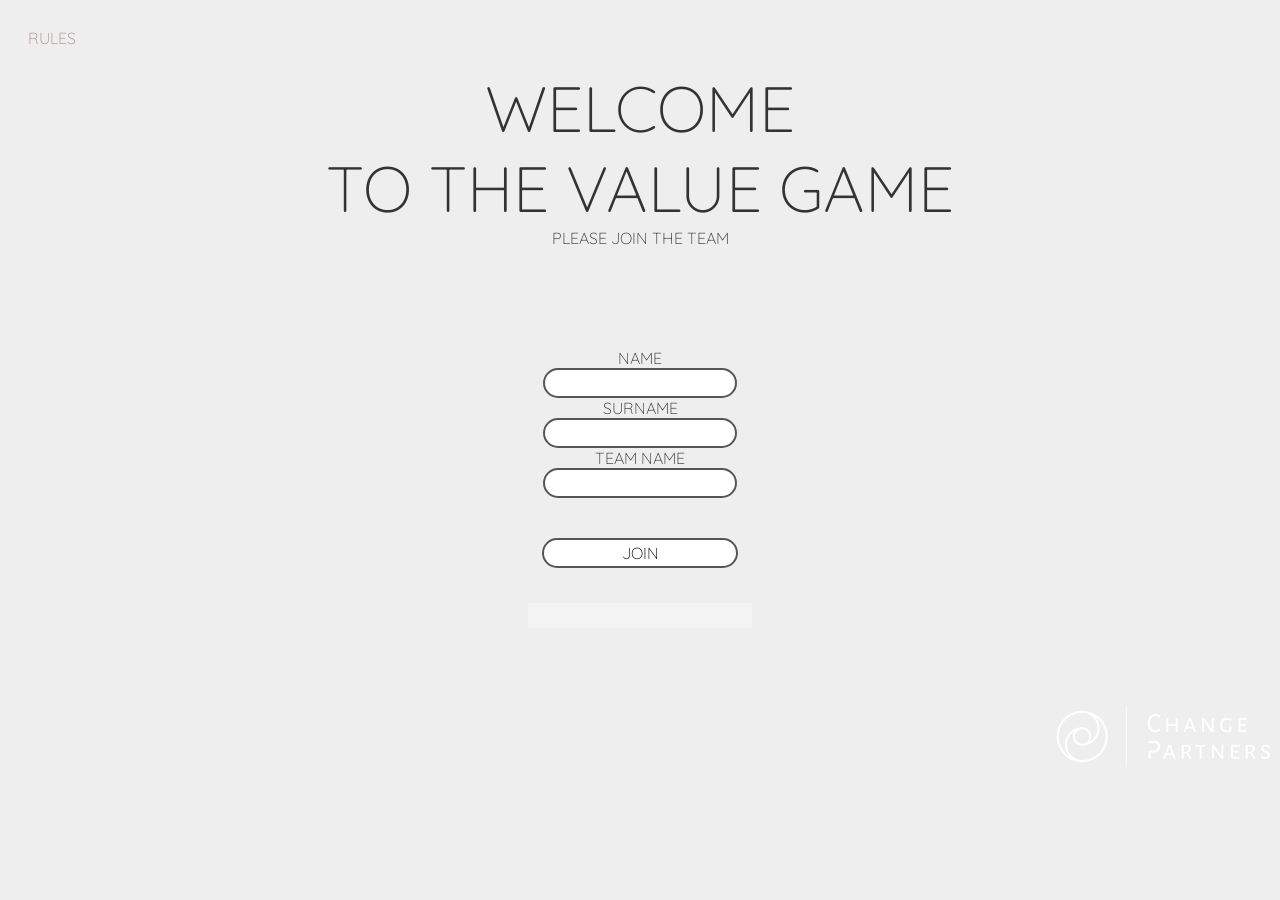
==== public/index.html @ 20939b36 "Improving the disconnection part." ====
<!DOCTYPE html>
<html lang="en">
<head>
    <meta charset="utf-8">
    <meta http-equiv="X-UA-Compatible" content="IE=edge">
    <meta name="viewport" content="width=device-width, initial-scale=1">
    <link rel="icon" type="image/png" href="img/favicon.png"/>
    <title>The Value Game</title>
    <link rel="stylesheet" type="text/css" href="./css/styles.css">
    <link rel="stylesheet" href="https://use.fontawesome.com/releases/v5.8.1/css/all.css" integrity="sha384-50oBUHEmvpQ+1lW4y57PTFmhCaXp0ML5d60M1M7uH2+nqUivzIebhndOJK28anvf" crossorigin="anonymous">
    <link rel="preconnect" href="https://fonts.gstatic.com">
    <link href="https://fonts.googleapis.com/css2?family=Quicksand:wght@700&display=swap" rel="stylesheet">
</head>
<body id="body" style="background-image: url('./img/1.png');background-size: cover;" onload="document.getElementById('rulesLink').href = location + 'rules/';document.getElementById('area3').style.height = (document.documentElement.clientHeight * 0.6) + 'px';">
    <!--<img id="spinnerArrow" src="./img/Asset 2.png" style="position: absolute; left: 10%; width: 3%;">
    document.getElementById('spinnerArrow').style.left = document.getElementById('spinner').offsetLeft;-->
    <script src="https://d3js.org/d3.v3.min.js" charset="utf-8"></script>
    <div id="gameInfo"></div>
    <br>
    <a href="" id="rulesLink" target="_blank" style="position: right; padding-left: 20px; font-family: 'Quicksand', serif; color: #a48f8c; text-decoration:none;">RULES</a>
    <div id="divLogin">
        <div id="welcomeText">
            <br>
            <label style="font-family: 'Quicksand', serif; font-size: 400%;">WELCOME<br>TO THE VALUE GAME<br></label>
            <label id="lblPlease" style="font-family: 'Quicksand', serif; font-size: 100%;">PLEASE JOIN THE TEAM<br><br><br><br><br><br></label>
        </div>
        <center id="loginFields" style="font-family: 'Quicksand', serif;">
            <label id="lblName">NAME</label><br>
            <input id="nameInput" type="text" aria-describedby="basic-addon1" maxlength="768">
            <br>
            <label id="lblSurname">SURNAME</label><br>
            <input id="surnameInput" type="text" aria-describedby="basic-addon1" maxlength="768">
            <br>
            <label id="lblSurname">TEAM NAME</label><br>
            <input type="text" id="teamName">
            <br><br><br>
            <button id="joinTeam" onclick="login();">JOIN</button>
        </center>
    </div>
    <center id="teamInfo"></center>
    <center id="teamInfo2"></center>
    <div id="teamScore"></div>
    <center><label id="lblArea" style="font-family: 'Quicksand', serif;"></label></center>
    <center><label id="lblWheelInfo" style="font-family: 'Quicksand', serif;"></label></center>
    <center><div id="spinner" style="font-family: 'Quicksand'; font-size: 110%; display: none;"></div></center>
    <center id="area1">
        <div id="area1Info"></div>
        <label id="lblLightBoxArea1Header"></label><hr>
        <div id="area1LabelsTable">
            <div id="area1LblQuestion">QUESTION</div>
            <div id="area1LblAnswers">ANSWERS</div>
        </div>
        <div id="area1Table">
            <div id="area1QuestionColumn"></div>
            <table id="area1AnswersColumn"></table>
        </div>
        <div id="personalEvaluation"></div>
        <div id="area1BtnsTable">
            <div id="beforeBtnDivArea1">
                <i class="fas fa-angle-left fa-2x" onclick="showBeforeStep();"></i>
            </div>
            <div id="nextBtnDivArea1">
                <i class="fas fa-angle-right fa-2x" onclick="showNextStep();"></i>
            </div>
        </div>
    </center>
    <center id="area2">
        <div id="area2Info"></div>
        <div id="area2Table" style="display: none;">
            <div id="area2QuestionColumn">
                <label id="area2LblQuestion">QUESTION</label><br>
                <div id="area2QuestionsDiv"></div>
            </div>
            <div id="area2AnswersColumn">
                <label id="area2LblAnswers">ANSWERS</label><br>
                <div id="area2AnswersDiv"></div>
            </div>
        </div>
        <div id="nextBtnDivArea2" style="padding-left: 90%; padding-bottom: 1%; display: none;"><i class="fas fa-angle-right fa-2x" onclick="showNextStep();"></i></div>
    </center>
    <center id="area3">
        <div id="area3Info"></div>
        <div class="wrapper cards">
            <div class="container">
                <div id="card">
                    <div id="front" onclick="flip('back')"></div>
                    <div id="back">
                        <div id="backContent"></div>
                        <div id="nextBtnDivArea3" style="padding-left: 90%; padding-bottom: 1%;"><i class="fas fa-angle-right fa-2x" onclick="showNextStep();"></i></div>
                    </div>
                </div>
            </div>
        </div>
        <div id="emptySpace"></div>
    </center>
    
    
    <div id="divGameFinished" style="display: none;">
        <div id="congratulationsText">
            <h1>CONGRATULATIONS! YOU</h1>
            <h1>FINISHED THE GAME!</h1>
        </div>
    </div>
    <div id="restartPopup">
        <label id="lblUserDisconnected"></label>
        You have been disconnected.<br>
        Click to reload page!<br>
        <img id="restartBtn" src="./img/refresh white.png" onclick="window.location = window.location;">
    </div>
    <div id="logo">
        <img src="img/logo-white.png" alt="Change Partners">
    </div>
    <script src="/socket.io/socket.io.js"></script>
    <script src="js/jquery-2.1.3.min.js"></script>
    <script src="js/chat.js"></script>
    <script src="js/disconnections.js"></script>
    <script src="js/script.js"></script>
    <script src="js/spinner.js"></script>
    <script src="js/card.js"></script>
    <script src="js/questions.js"></script>
    <script src="js/hoverInfo.js"></script>
</body>
</html>
---- public/css/styles.css ----
@import url(https://fonts.googleapis.com/css?family=Roboto+Slab:400,100,300,700);

body {
  font-family: "Quicksand", serif;
  font-weight: 300;
  font-size: 16px;

  color: #333;
  background: #eee;
}

input,
button {
  font-family: "Quicksand", serif;
  font-weight: 300;
  font-size: 16px;
  border: 0;
  padding: 3px 5px;
  border-radius: 3px;
  /*background: #fff;*/
}
.animation {
  -webkit-transition: all 0.3s ease;
  -moz-transition: all 0.3s ease;
  -ms-transition: all 0.3s ease;
  -o-transition: all 0.3s ease;
  transition: all 0.3s ease;
}

.wrapper {
  /*width: 80%;*/
  /*padding: 10%;*/
  /*margin: 20px auto;*/
  /*background: #fff;*/
  /*padding-bottom: 100%;*/
}

.container {
  position: relative;
  float: left;
  width: 48%;
  height: 500px;
  margin: 10px 10px 10px 4%;
  background: #fff; /*verde*/
  /* Set the depth of the elements */
  -webkit-perspective: 800px;
  -moz-perspective: 800px;
  -o-perspective: 800px;
  perspective: 800px;
  /*padding-bottom: 10%;*/
}

.container:first-child {
  background: transparent;
  margin-left: 25%;
  /*padding-bottom: 10%;*/
}

#card {
  width: 100%;
  position: absolute;
  /* Set the transition effects */
  -webkit-transition: -webkit-transform 0.4s;
  -moz-transition: -moz-transform 0.4s;
  -o-transition: -o-transform 0.4s;
  transition: transform 0.4s;
  -webkit-transform-style: preserve-3d;
  -moz-transform-style: preserve-3d;
  -o-transform-style: preserve-3d;
  transform-style: preserve-3d;
  padding: 35px 15px;
  border-radius: 6px;
  box-shadow: 3px 5px 10px 2px rgb(0 0 0 / 25%);
}

#card:hover {
  box-shadow: 3px 5px 20px 2px rgba(0, 0, 0, 0.25);
}

#area3 .cards #card {
  /*background-image: url("./../img/card back.jpg");*/
}

#card.flipped {
  -webkit-transform: rotateY(180deg);
  -moz-transform: rotateY(180deg);
  -o-transform: rotateY(180deg);
  transform: rotateY(180deg);
  /* background-image: url("./../img/card back.jpg"); */
}

#card #front,
#card #back {
  display: block;
  text-align: center;
  padding-bottom: 20px;
  /* position: absolute; */
  -webkit-backface-visibility: hidden;
  -moz-backface-visibility: hidden;
  -o-backface-visibility: hidden;
  backface-visibility: hidden;
}
.formItem:first-child {
  /*margin-top: 20px;*/
}
#card #back label {
  display: inline-block;
  text-align: center;
}
#card #front {
  display: block;
  cursor: pointer;
  transition: o.2s;
  padding: 35px 15px 50px;
  border-radius: 6px;
  font-size: 22px;
}
/*
#card #front: hover {
  cursor: pointer;
  background: rgba(170, 0, 43, 0.5);
}
*/
#card #back {
  -webkit-transform: rotateY(180deg);
  -moz-transform: rotateY(180deg);
  -o-transform: rotateY(180deg);
  transform: rotateY(180deg);
}
.container:first-child #card #front {
  transition: 0.2s;
  /* background: #eee; */
}

.container:first-child #card #back {
  /* background-image: url("./../img/card back.jpg"); */
}

.content {
  padding: 4%;
  font-weight: 100;
  text-align: left;
}

#logo {
  /* position: absolute;
  bottom: 8px;
  right: 16px; */
  margin-top: 60px;
  text-align: right;
}

#area1QuestionsDiv {
  text-align: center;
  font-family: "Quicksand";
  font-size: 16px;
  width: 100%;
}

#area1QuestionColumn {
  width: 100%;
  text-align: right;
  margin: 10px;
}
#area1AnswersColumn {
  width: 100%;
  text-align: left;
  margin: 10px;
  font-family: "Quicksand";
  font-size: 16px;
}

#area1Table {
  text-align: center;
  font-family: "Quicksand";
  font-size: 16px;
  table-layout: fixed;
  border: none !important;
}

#area2Table {
  text-align: center;
  font-family: "Quicksand";
  font-size: 16px;
  table-layout: fixed;
  border: none !important;
}

#area2QuestionColumn {
  width: 100%;
  text-align: right;
  margin: 10px;
}
#area2LblQuestion {
}
#area2QuestionsDiv {
}

#area2AnswersColumn {
  width: 100%;
  text-align: left;
  margin: 10px;
}
#area2LblAnswers {
}
#area2AnswersDiv {
}

#nameInput {
  text-align: center;
  font-family: "Quicksand";
  font-size: 16px;
  border-radius: 15px;
  border: 2px solid #555555;
  transition: 0.3s;
  width: 180px;
}
#surnameInput {
  text-align: center;
  font-family: "Quicksand";
  font-size: 16px;
  border-radius: 15px;
  border: 2px solid #555555;
  transition: 0.3s;
  width: 180px;
}

#teamInfo {
  font-family: "Quicksand", serif;
  display: none;
}

#teamInfo2 {
  font-family: "Quicksand", serif;
  display: none;
  color: black;
  background-color: rgba(255, 255, 255, 0.5);
  text-align: center;
  margin-left: auto;
  margin-right: auto;
  position: relative;
  z-index: 1;
  padding: 2%;
  border-radius: 5px;
  width: 50%;
  opacity: 0.9;
  border-width: 3px;
  box-shadow: 2px 2px 30px rgba(0, 0, 0, 0.3);
}

#teamName {
  text-align: center;
  font-family: "Quicksand";
  font-size: 16px;
  border-radius: 15px;
  border: 2px solid #555555;
  transition: 0.3s;
  width: 180px;
}
#joinTeam {
  font-family: "Quicksand";
  font-size: 16px;
  background-color: white;
  color: black;
  border-radius: 15px;
  border: 2px solid #555555;
  transition: 0.3s;
  cursor: pointer;
  width: 196px;
}
#joinTeam:hover {
  font-family: "Quicksand";
  font-size: 16px;
  background-color: #555555;
  color: white;
  border-radius: 15px;
  border: 2px solid #555555;
  cursor: pointer;
  width: 90px;
}

#welcomeText {
  text-align: center;
}
#teamsInfo {
  text-align: center;
}
#congratulationsText {
  text-align: center;
}
#area3 {
  text-align: center;
  font-color: #000;
  margin-left: auto;
  margin-right: auto;
  display: none;
  position: relative;
  z-index: 1;
  padding: 2%;
  border-radius: 10px;
  width: 50%;
  /*background-color: #c43f56;*/
}
#spinner {
  width: 40%;
  cursor: pointer;
  width: 617px;
  height: 617px;
  transition: 0.3s;
}
/*------------------------------------*/

#lblWheelInfo {
  text-transform: uppercase;
  color: #000;
  border-width: 3px;
  border-color: #771929;
  background-color: rgba(255, 255, 255, 0.3);
  width: 194px;
  padding: 0 15px 15px;
  display: inline-block;
  margin-top: 15px;
  line-height: 20px;
  padding-bottom: 25px;
}

#gameInfo {
  background-color: white;
  font-family: "Quicksand", serif;
  display: none;
  position: absolute;
  z-index: 1;
  left: 88%;
  text-align: right;
  opacity: 0.5;
}
#area1 {
  display: none;
  font-family: "Quicksand", serif;
  color: black;

  text-align: center;
  margin-left: auto;
  margin-right: auto;
  position: relative;
  z-index: 1;
  padding: 2%;
  border-radius: 5px;
  width: 70%;
  background-color: #eee;
  opacity: 0.8;
  border-width: 3px;
  border-color: #771929;
  box-shadow: 2px 2px 30px rgba(0, 0, 0, 0.3);
}

#area1LabelsTable {
  display: flex;
}

#area1LblQuestion {
  width: 100%;
}
#area1LblAnswers {
  width: 100%;
}

#area1BtnsTable {
  display: flex;
  table-layout: fixed;
}

#beforeBtnDivArea1 {
  width: 100%;
}
#nextBtnDivArea1 {
  width: 100%;
}
#area2Info{
  font-size: 120%;
}


#area2 {
  display: none;
  font-family: "Quicksand", serif;
  color: black;

  text-align: center;
  margin-left: auto;
  margin-right: auto;
  position: relative;
  z-index: 1;
  padding: 2%;
  border-radius: 5px;
  width: 70%;
  background-color: #eee;
  opacity: 0.8;
  border-width: 3px;
  border-color: #771929;
  box-shadow: 2px 2px 30px rgba(0, 0, 0, 0.3);
}

button.btnSend {
  display: inline-block;
  min-width: 100px;
  padding: 3px 5px;
  margin-top: 10px;
  font-weight: bold;
  text-transform: uppercase;
  text-align: center;
  color: #03446a;
  background: #fff;
  border: 0;
  border-radius: 3;
}

#restartPopup {
  position: absolute;
  z-index: 30;
  display: none;
  color: #fff;
  text-align: center;

  top: 50%;
  left: 50%;
  margin-right: -50%;
  transform: translate(-50%, -50%);
}
#restartBtn {
  width: 20%;
}

#rulesLink {
  position: right;
  font-family: "Quicksand", serif;
  color: #a48f8c;
  text-decoration: none;
}

.voteLeaderBtn {
  font-family: "Quicksand";
  font-size: 16px;
  background-color: white;
  color: black;
  border-radius: 15px;
  border: 2px solid #555555;
  transition: 0.3s;
  cursor: pointer;
  width: 210px;
}

.voteLeaderBtn:hover {
  font-family: "Quicksand";
  font-size: 16px;
  background-color: #555555;
  color: white;
  border-radius: 15px;
  border: 2px solid #555555;
  cursor: pointer;
  width: 190px;
}

#scores {
  padding-right: 5%;
  padding-left: 5%;
  padding-top: 5%;
  padding-bottom: 5%;
}

.lblOption {
}
.lblOptionFinal {
  color: white;
  background-color: black;
}

.topic {
  text-align: right;
  font-family: Quicksand, serif;
  font-size: 200%;
  color: black;
}

.inputRadioOption {
  cursor: pointer;
  transition: 0.2s;
}

.inputRadioOption:hover {
  background: black;
}

.otherAnswers {
  position: absolute;
}

#question {
}

.lblScore {
  font-size: 300%;
}

#label.lblResponse {
  transform: italic;
}

#beforeBtnDivArea1 {
  cursor: pointer;
  transition: 0.2s;
}
#beforeBtnDivArea1:hover {
  color: red;
}

#nextBtnDivArea1 {
  cursor: pointer;
  transition: 0.2s;
}
#nextBtnDivArea1:hover {
  color: red;
}

#nextBtnDivArea2 {
  cursor: pointer;
  transition: 0.2s;
}
#nextBtnDivArea2:hover {
  color: red;
}

#nextBtnDivArea3 {
  cursor: pointer;
  transition: 0.2s;
}
#nextBtnDivArea3:hover {
  color: red;
}

#lbl_question_option_0 {
  border: 2px solid #fff;
  padding: 4px;
  border-radius: 4px;
  cursor: pointer;
  transition: 0.4s;
}

#lbl_question_option_1 {
  border: 2px solid #fff;
  padding: 4px;
  border-radius: 4px;
  cursor: pointer;
  transition: 0.4s;
}

#lbl_question_option_2 {
  border: 2px solid #fff;
  padding: 4px;
  border-radius: 4px;
  cursor: pointer;
  transition: 0.4s;
}

#lbl_question_option_3 {
  border: 2px solid #fff;
  padding: 4px;
  border-radius: 4px;
  cursor: pointer;
  transition: 0.4s;
}

#lbl_question_option_4 {
  border: 2px solid #fff;
  padding: 4px;
  border-radius: 4px;
  cursor: pointer;
  transition: 0.4s;
}

#lbl_question_option_5 {
  border: 2px solid #fff;
  padding: 4px;
  border-radius: 4px;
  cursor: pointer;
  transition: 0.4s;
}

#lbl_question_option_0:hover {
  border: 2px solid black;
  padding: 4px;
  border-radius: 4px;
  cursor: pointer;
}

#lbl_question_option_1:hover {
  border: 2px solid black;
  padding: 4px;
  border-radius: 4px;
  cursor: pointer;
}

#lbl_question_option_2:hover {
  border: 2px solid black;
  padding: 4px;
  border-radius: 4px;
  cursor: pointer;
}

#lbl_question_option_3:hover {
  border: 2px solid black;
  padding: 4px;
  border-radius: 4px;
  cursor: pointer;
}

#lbl_question_option_4:hover {
  border: 2px solid black;
  padding: 4px;
  border-radius: 4px;
  cursor: pointer;
}

#lbl_question_option_5:hover {
  border: 2px solid black;
  padding: 4px;
  border-radius: 4px;
  cursor: pointer;
}

#lbl_question_option_6 {
  display: none;
}

.optionSelected {
  transition: 0.4s;
  color: white;
  background-color: black;
  border: 2px solid black;
  padding: 4px;
  border-radius: 4px;
  cursor: pointer;
}
.optionSelected:hover {
  transition: 0.4s;
  color: white;
  border: 2px solid black;
  padding: 4px;
  border-radius: 4px;
  cursor: pointer;
}
.optionNoSelected:hover {
  transition: 0.4s;
  color: black;
  cursor: pointer;
  border: 2px solid black;
  padding: 4px;
  border-radius: 4px;
  cursor: pointer;
}

#lblArea {
  font-size: 300%;
  color: #000;

  text-decoration: none;
  text-transform: uppercase;

  display: inline-block;
  position: relative;

  -webkit-mask-image: linear-gradient(
    -75deg,
    rgba(0, 0, 0, 0.3) 30%,
    #000 50%,
    rgba(0, 0, 0, 0.3) 70%
  );
  -webkit-mask-size: 200%;
  animation: shine 2s linear infinite;
}

@keyframes shine {
  from {
    -webkit-mask-position: 150%;
  }
  to {
    -webkit-mask-position: -50%;
  }
}

#lblLightBoxArea1Header {
  text-decoration: none;
  text-transform: uppercase;
  padding-bottom: 10px;
  display: inline-block;
  position: relative;

  -webkit-mask-image: linear-gradient(
    -75deg,
    rgba(255, 255, 255, 0.4) 30%,
    #eee 50%,
    rgba(255, 255, 255, 0.4) 70%
  );
  -webkit-mask-size: 200%;
  animation: shine 2s linear infinite;
}

@keyframes shine {
  from {
    -webkit-mask-position: 150%;
  }
  to {
    -webkit-mask-position: -50%;
  }
}

.area1 .tooltiptext {
  visibility: hidden;
  width: 120px;
  background-color: black;
  color: #fff;
  text-align: center;
  border-radius: 6px;
  padding: 5px 0;

  /* Position the tooltip */
  position: absolute;
  z-index: 1;
  top: -5px;
  right: 105%;
}

#circleText {
  text-decoration: none;
  text-transform: uppercase;

  display: inline-block;
  position: relative;

  -webkit-mask-image: linear-gradient(
    -75deg,
    rgba(255, 255, 255, 0.4) 30%,
    #eee 50%,
    rgba(255, 255, 255, 0.4) 70%
  );
  -webkit-mask-size: 200%;
  animation: shine 2s linear infinite;
}

@keyframes shine {
  from {
    -webkit-mask-position: 150%;
  }
  to {
    -webkit-mask-position: -50%;
  }
}

/*New style*/
.overInfo {
  background-color: rgba(0, 0, 0, 0.5);
  color: #f9f9f9;
  border: 1px solid #333;
  border-radius: 4px;
  font-size: 14px;
  padding: 6px 12px;
  font-weight: 100;
}

div#right-sidebar {
  position: absolute;
  right: 0;
}

element.style {
  display: block;
}
#gameInfo {
  position: static;
}

#beforeBtnDivArea1,
#beforeBtnDivArea2,
#beforeBtnDivArea3,
#nextBtnDivArea1,
#nextBtnDivArea2,
#nextBtnDivArea3 {
  transition: 0.5s;
  display: flex;
  justify-content: center;
  align-items: center;
  width: 140px;
  margin: 0px auto;
  padding: 10px 4px;
  border-radius: 6px;
  /* background: #0f77ca; */
  color: #000;
  margin-top: 25px;
}

#beforeBtnDivArea1:hover,
#beforeBtnDivArea2:hover,
#beforeBtnDivArea3:hover,
#nextBtnDivArea1:hover,
#nextBtnDivArea2:hover,
#nextBtnDivArea3:hover {
  color: red;
  /* background: #0f77ca; */
}

#beforeBtnDivArea1 i,
#beforeBtnDivArea2 i,
#beforeBtnDivArea3 i,
#nextBtnDivArea1 i,
#nextBtnDivArea2 i,
#nextBtnDivArea3 i {
  /* font-size: 24px; */
}

#beforeBtnDivArea1 span,
#beforeBtnDivArea2 span,
#beforeBtnDivArea3 span,
#nextBtnDivArea1 span,
#nextBtnDivArea2 span,
#nextBtnDivArea3 span {
  font-size: 24px;
  margin-right: 8px;
  position: relative;
  top: -4px;
}

label.lblScore {
  display: block;
  width: 100%;
}

#score-wrapper {
  display: block;
  width: 100%;
  margin: 25px 0;
}

.voteLeaderBtn:focus,
input:focus {
  outline: none;
  border-color: #0f77ca;
}

.voteLeaderBtn {
  display: inline-block !important;
}

#area1Table,
#area2Table,
#area3Table {
  flex-wrap: wrap;
}

#area1QuestionColumn,
#area2QuestionColumn,
#area3QuestionColumn {
  text-align: left;
  background: #ccc;
  padding: 15px;
  border-radius: 4px;
}

#area1LblAnswers,
#area2LblAnswers,
#area3LblAnswers {
  display: block;
}

#question {
  color: #000;
  font-weight: bold;
}

#area1AnswersDiv > div,
#area2AnswersDiv > div,
#area3AnswersDiv > div {
  display: inline-block;
  margin-bottom: 12px;
  padding: 8px 14px !important;
  border-color: #ccc !important;
  width: 96%;
}

#area1AnswersDiv > div:hover,
#area2AnswersDiv > div:hover,
#area3AnswersDiv > div:hover {
  /* background: #2196f3;
  color: #fff;
  border-color: #167bcc !important; */
  border-color: #000 !important;
}

.optionSelected {
  background: #4caf50;
}

.lblScore {
  color: #ff9800;
}

#area1,
#area2,
#area3 {
  max-width: 800px;
}

#area1LblQuestion,
#area2LblQuestion,
#area3LblQuestionP{
  text-align: left;
  margin-top: 15px;
}
#area1LblAnswers,
#area2LblAnswers,
#area3LblAnswers {
  text-align: left;
  margin-left: 12px;
  margin-top: 15px;
}

.personalEvaluation .lblOption,
.personalEvaluation .lblOptionFinal {
  text-align: left;
  padding: 15px !important;
  margin: 10px 0;
}

#area1AnswersColumn > div,
#area2AnswersColumn > div,
#area3AnswersColumn > div {
  display: flex;
  width: 100%;
}

#area3 .cards #card #back {
  display: none;
}

#card.flipped #front {
  display: none;
}

#area3 .cards #card.flipped #back {
  display: block;
}

    © 2021 GitHub, Inc.
    Terms
    Privacy
    Security
    Status
    Docs
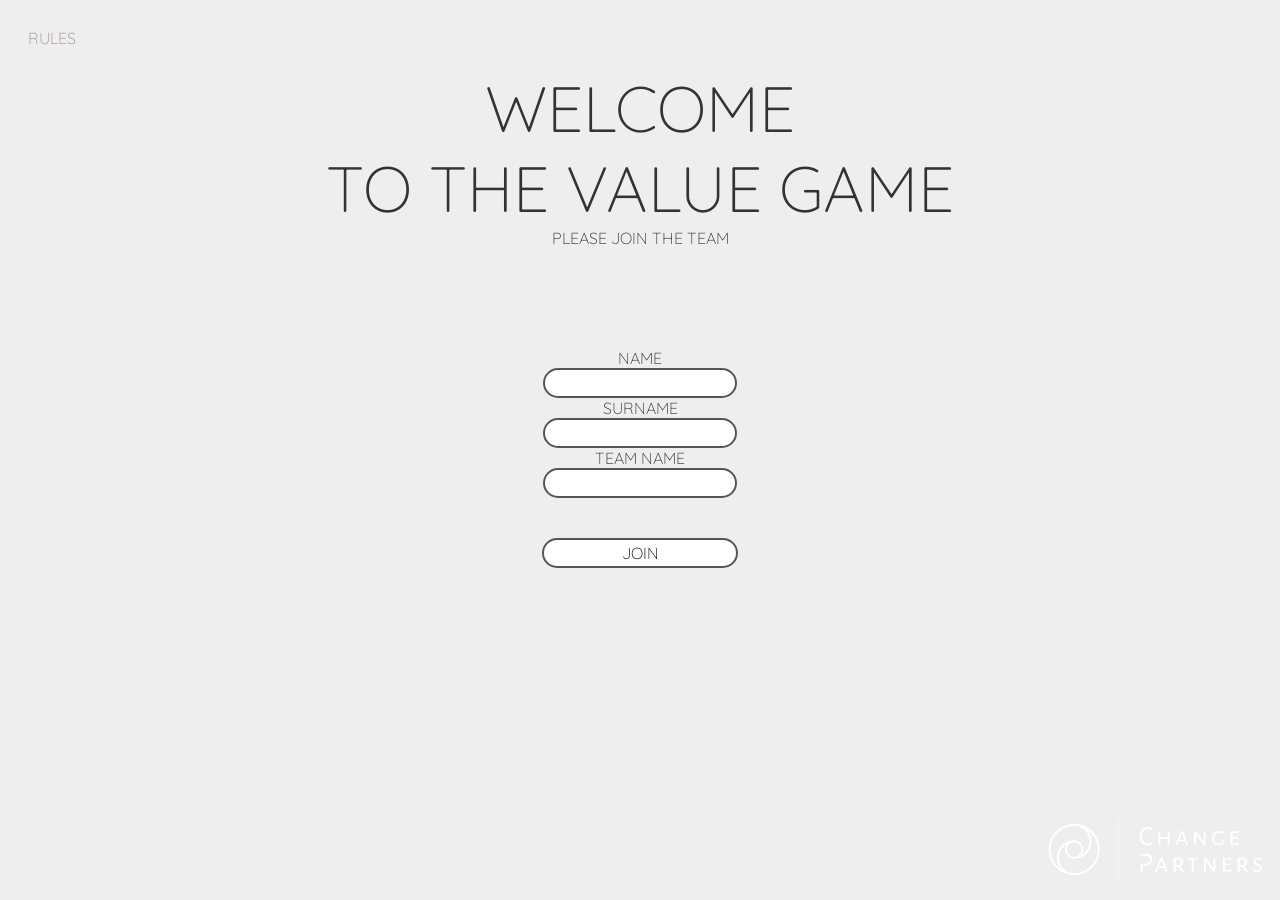
==== commit 41417bfc: "Update index.html" ====
--- a/public/index.html
+++ b/public/index.html
@@ -34,11 +34,11 @@
             <label id="lblSurname">TEAM NAME</label><br>
             <input type="text" id="teamName">
             <br><br><br>
-            <button id="joinTeam" onclick="login();">JOIN</button>
+            <button id="joinTeam" onclick="login();">JOIN</button><br>
+            <label id="loginErrorLbl"></label>
         </center>
     </div>
     <center id="teamInfo"></center>
-    <center id="teamInfo2"></center>
     <div id="teamScore"></div>
     <center><label id="lblArea" style="font-family: 'Quicksand', serif;"></label></center>
     <center><label id="lblWheelInfo" style="font-family: 'Quicksand', serif;"></label></center>
@@ -47,8 +47,8 @@
         <div id="area1Info"></div>
         <label id="lblLightBoxArea1Header"></label><hr>
         <div id="area1LabelsTable">
-            <div id="area1LblQuestion">QUESTION</div>
-            <div id="area1LblAnswers">ANSWERS</div>
+            <div id="area1LblQuestion"></div>
+            <div id="area1LblAnswers"></div>
         </div>
         <div id="area1Table">
             <div id="area1QuestionColumn"></div>
@@ -93,12 +93,11 @@
         </div>
         <div id="emptySpace"></div>
     </center>
-    
-    
     <div id="divGameFinished" style="display: none;">
         <div id="congratulationsText">
-            <h1>CONGRATULATIONS! YOU</h1>
-            <h1>FINISHED THE GAME!</h1>
+            <br><br>
+            <h1>CONGRATULATIONS!</h1>
+            <h2>YOU FINISHED THE GAME!</h2>
         </div>
     </div>
     <div id="restartPopup">
@@ -114,10 +113,11 @@
     <script src="js/jquery-2.1.3.min.js"></script>
     <script src="js/chat.js"></script>
     <script src="js/disconnections.js"></script>
+    <script src="js/reconnections.js"></script>
     <script src="js/script.js"></script>
     <script src="js/spinner.js"></script>
     <script src="js/card.js"></script>
     <script src="js/questions.js"></script>
     <script src="js/hoverInfo.js"></script>
 </body>
-</html>+</html>
--- a/public/css/styles.css
+++ b/public/css/styles.css
@@ -7,6 +7,13 @@
 
   color: #333;
   background: #eee;
+}
+
+.hr{
+  height:2px;
+  border-width:0;
+  color:white;
+  background-color:white
 }
 
 input,
@@ -56,6 +63,12 @@
   /*padding-bottom: 10%;*/
 }
 
+#restartPopup {
+  background: #555555;
+  border-radius: 20px;
+  border: 2px solid #555555;
+}
+
 #card {
   width: 100%;
   position: absolute;
@@ -69,7 +82,7 @@
   -o-transform-style: preserve-3d;
   transform-style: preserve-3d;
   padding: 35px 15px;
-  border-radius: 6px;
+  border-radius: 20px;
   box-shadow: 3px 5px 10px 2px rgb(0 0 0 / 25%);
 }
 
@@ -110,10 +123,14 @@
 #card #front {
   display: block;
   cursor: pointer;
-  transition: o.2s;
+  transition: 0.2s;
   padding: 35px 15px 50px;
-  border-radius: 6px;
+  border-radius: 20px;
   font-size: 22px;
+}
+#front #back {
+width: 100%;
+  heigh: 100%;
 }
 /*
 #card #front: hover {
@@ -129,11 +146,12 @@
 }
 .container:first-child #card #front {
   transition: 0.2s;
-  /* background: #eee; */
+  background: #eee;
 }
 
 .container:first-child #card #back {
-  /* background-image: url("./../img/card back.jpg"); */
+  
+  background-image: url("./../img/card back.jpg");
 }
 
 .content {
@@ -143,11 +161,9 @@
 }
 
 #logo {
-  /* position: absolute;
+  position: absolute;
   bottom: 8px;
-  right: 16px; */
-  margin-top: 60px;
-  text-align: right;
+  right: 16px;
 }
 
 #area1QuestionsDiv {
@@ -228,20 +244,15 @@
 #teamInfo {
   font-family: "Quicksand", serif;
   display: none;
-}
-
-#teamInfo2 {
-  font-family: "Quicksand", serif;
-  display: none;
   color: black;
-  background-color: rgba(255, 255, 255, 0.5);
+  background-color: rgba(255, 255, 255, 1);
   text-align: center;
   margin-left: auto;
   margin-right: auto;
   position: relative;
   z-index: 1;
   padding: 2%;
-  border-radius: 5px;
+  border-radius: 20px;
   width: 50%;
   opacity: 0.9;
   border-width: 3px;
@@ -293,11 +304,12 @@
   font-color: #000;
   margin-left: auto;
   margin-right: auto;
+  margin-top: 0px;
   display: none;
   position: relative;
   z-index: 1;
   padding: 2%;
-  border-radius: 10px;
+  border-radius: 20px;
   width: 50%;
   /*background-color: #c43f56;*/
 }
@@ -313,39 +325,44 @@
 #lblWheelInfo {
   text-transform: uppercase;
   color: #000;
-  border-width: 3px;
-  border-color: #771929;
-  background-color: rgba(255, 255, 255, 0.3);
+  line-height: 80%;
+  background-color: rgba(255, 255, 255, 0.5);
   width: 194px;
-  padding: 0 15px 15px;
+  padding: 0px;
   display: inline-block;
   margin-top: 15px;
-  line-height: 20px;
-  padding-bottom: 25px;
+  margin-right: 2%;
+  font-family: "Quicksand";
+  font-size: 16px;
+  color: black;
+  border-radius: 15px;
 }
 
 #gameInfo {
-  background-color: white;
+  background-color: rgba(255, 255, 255, 0.5);
   font-family: "Quicksand", serif;
   display: none;
   position: absolute;
+  top: 0px;
+  right: 0px;
   z-index: 1;
-  left: 88%;
+  width: 250px;
   text-align: right;
-  opacity: 0.5;
+  border-radius: 0px 0px 0px 20px;
+  
 }
 #area1 {
   display: none;
   font-family: "Quicksand", serif;
   color: black;
-
+  margin-top: 0px;
   text-align: center;
   margin-left: auto;
   margin-right: auto;
   position: relative;
   z-index: 1;
   padding: 2%;
-  border-radius: 5px;
+  border-radius: 20px;
   width: 70%;
   background-color: #eee;
   opacity: 0.8;
@@ -359,10 +376,10 @@
 }
 
 #area1LblQuestion {
-  width: 100%;
+  display: none;
 }
 #area1LblAnswers {
-  width: 100%;
+  display: none;
 }
 
 #area1BtnsTable {
@@ -384,15 +401,16 @@
 #area2 {
   display: none;
   font-family: "Quicksand", serif;
+  top: 0px;
   color: black;
-
+  margin-top: 0px;
   text-align: center;
   margin-left: auto;
   margin-right: auto;
   position: relative;
   z-index: 1;
   padding: 2%;
-  border-radius: 5px;
+  border-radius: 20px;
   width: 70%;
   background-color: #eee;
   opacity: 0.8;
@@ -412,7 +430,7 @@
   color: #03446a;
   background: #fff;
   border: 0;
-  border-radius: 3;
+  border-radius: 3px;
 }
 
 #restartPopup {
@@ -436,6 +454,13 @@
   font-family: "Quicksand", serif;
   color: #a48f8c;
   text-decoration: none;
+  transition: 0.2s;
+}
+#rulesLink:hover {
+  position: right;
+  font-family: "Quicksand", serif;
+  color: black;
+  text-decoration: none;
 }
 
 .voteLeaderBtn {
@@ -462,18 +487,15 @@
 }
 
 #scores {
-  padding-right: 5%;
-  padding-left: 5%;
-  padding-top: 5%;
-  padding-bottom: 5%;
-}
-
-.lblOption {
-}
-.lblOptionFinal {
-  color: white;
-  background-color: black;
-}
+  padding-right: 5px;
+  padding-left: 5px;
+  padding-top: 5px;
+  padding-bottom: 5px;
+  
+ 
+}
+
+
 
 .topic {
   text-align: right;
@@ -533,99 +555,118 @@
 #nextBtnDivArea3 {
   cursor: pointer;
   transition: 0.2s;
+  padding-right: 90%;
 }
 #nextBtnDivArea3:hover {
   color: red;
 }
 
 #lbl_question_option_0 {
-  border: 2px solid #fff;
-  padding: 4px;
-  border-radius: 4px;
+  background: white;
+  padding: 4px;
+  border-radius: 10px;
   cursor: pointer;
   transition: 0.4s;
+  max-width: 770px;
 }
 
 #lbl_question_option_1 {
-  border: 2px solid #fff;
-  padding: 4px;
-  border-radius: 4px;
+  background: white;
+  padding: 4px;
+  border-radius: 10px;
   cursor: pointer;
   transition: 0.4s;
+  max-width: 770px;
 }
 
 #lbl_question_option_2 {
-  border: 2px solid #fff;
-  padding: 4px;
-  border-radius: 4px;
+  background: white;
+  padding: 4px;
+  border-radius: 10px;
   cursor: pointer;
   transition: 0.4s;
+  max-width: 770px;
 }
 
 #lbl_question_option_3 {
-  border: 2px solid #fff;
-  padding: 4px;
-  border-radius: 4px;
+  background: white;
+  padding: 4px;
+  border-radius: 10px;
   cursor: pointer;
   transition: 0.4s;
+  max-width: 770px;
 }
 
 #lbl_question_option_4 {
-  border: 2px solid #fff;
-  padding: 4px;
-  border-radius: 4px;
+  background: white;
+  padding: 4px;
+  border-radius: 10px;
   cursor: pointer;
   transition: 0.4s;
+  max-width: 770px;
 }
 
 #lbl_question_option_5 {
-  border: 2px solid #fff;
-  padding: 4px;
-  border-radius: 4px;
+  background: white;
+  padding: 4px;
+  border-radius: 10px;
   cursor: pointer;
   transition: 0.4s;
+  max-width: 770px;
 }
 
 #lbl_question_option_0:hover {
-  border: 2px solid black;
-  padding: 4px;
-  border-radius: 4px;
-  cursor: pointer;
+  background: white;
+  padding: 4px;
+  border-radius: 10px;
+  cursor: pointer;
+  box-shadow: 2px 2px 30px rgba(0, 0, 0, 0.3);
+  max-width: 770px;
 }
 
 #lbl_question_option_1:hover {
-  border: 2px solid black;
-  padding: 4px;
-  border-radius: 4px;
-  cursor: pointer;
+  background: white;
+  padding: 4px;
+  border-radius: 10px;
+  cursor: pointer;
+  box-shadow: 2px 2px 30px rgba(0, 0, 0, 0.3);
+  max-width: 770px;
 }
 
 #lbl_question_option_2:hover {
-  border: 2px solid black;
-  padding: 4px;
-  border-radius: 4px;
-  cursor: pointer;
+  background: white;
+  padding: 4px;
+  border-radius: 10px;
+  cursor: pointer;
+  box-shadow: 2px 2px 30px rgba(0, 0, 0, 0.3);
+  max-width: 770px;
 }
 
 #lbl_question_option_3:hover {
-  border: 2px solid black;
-  padding: 4px;
-  border-radius: 4px;
-  cursor: pointer;
+  background: white;
+  padding: 4px;
+  border-radius: 10px;
+  cursor: pointer;
+  box-shadow: 2px 2px 30px rgba(0, 0, 0, 0.3);
+  max-width: 770px;
 }
 
 #lbl_question_option_4:hover {
-  border: 2px solid black;
-  padding: 4px;
-  border-radius: 4px;
-  cursor: pointer;
+  background: white;
+  padding: 4px;
+  border-radius: 10px;
+  cursor: pointer;
+  box-shadow: 2px 2px 30px rgba(0, 0, 0, 0.3);
+  max-width: 770px;
 }
 
 #lbl_question_option_5:hover {
-  border: 2px solid black;
-  padding: 4px;
-  border-radius: 4px;
-  cursor: pointer;
+  background: white;
+  padding: 4px;
+  border-radius: 10px;
+  cursor: pointer;
+  box-shadow: 2px 2px 30px rgba(0, 0, 0, 0.3);
+  max-width: 770px;
 }
 
 #lbl_question_option_6 {
@@ -634,29 +675,34 @@
 
 .optionSelected {
   transition: 0.4s;
-  color: white;
+  color: green;
   background-color: black;
-  border: 2px solid black;
-  padding: 4px;
-  border-radius: 4px;
-  cursor: pointer;
+  padding: 4px;
+  border-radius: 10px;
+  cursor: pointer;
+  box-shadow: 2px 2px 30px rgba(0, 0, 0, 0.3);
+  max-width: 770px;
 }
 .optionSelected:hover {
   transition: 0.4s;
-  color: white;
-  border: 2px solid black;
-  padding: 4px;
-  border-radius: 4px;
-  cursor: pointer;
+  color: green;
+ 
+  padding: 4px;
+  border-radius: 10px;
+  cursor: pointer;
+  box-shadow: 2px 2px 30px rgba(0, 0, 0, 0.3);
+  max-width: 770px;
 }
 .optionNoSelected:hover {
   transition: 0.4s;
-  color: black;
-  cursor: pointer;
-  border: 2px solid black;
-  padding: 4px;
-  border-radius: 4px;
-  cursor: pointer;
+  color: green;
+  cursor: pointer;
+  
+  padding: 4px;
+  border-radius: 10px;
+  cursor: pointer;
+  box-shadow: 2px 2px 30px rgba(0, 0, 0, 0.3);
+  max-width: 770px;
 }
 
 #lblArea {
@@ -729,6 +775,21 @@
   top: -5px;
   right: 105%;
 }
+#circle{
+  animation: glow 1s ease-in-out infinite alternate;
+}
+
+@-webkit-keyframes glow {
+  from {
+    text-shadow: 0 0 10px #fff, 0 0 20px #fff, 0 0 30px #e60073, 0 0 40px #e60073, 0 0 50px #e60073, 0 0 60px #e60073, 0 0 70px #e60073;
+  }
+  
+  to {
+    text-shadow: 0 0 20px #fff, 0 0 30px #ff4da6, 0 0 40px #ff4da6, 0 0 50px #ff4da6, 0 0 60px #ff4da6, 0 0 70px #ff4da6, 0 0 80px #ff4da6;
+  }
+}
+
+
 
 #circleText {
   text-decoration: none;
@@ -775,9 +836,7 @@
 element.style {
   display: block;
 }
-#gameInfo {
-  position: static;
-}
+
 
 #beforeBtnDivArea1,
 #beforeBtnDivArea2,
@@ -831,12 +890,12 @@
 
 label.lblScore {
   display: block;
-  width: 100%;
+  
 }
 
 #score-wrapper {
   display: block;
-  width: 100%;
+  
   margin: 25px 0;
 }
 
@@ -862,7 +921,7 @@
   text-align: left;
   background: #ccc;
   padding: 15px;
-  border-radius: 4px;
+  border-radius: 20px;
 }
 
 #area1LblAnswers,
@@ -907,6 +966,7 @@
 #area2,
 #area3 {
   max-width: 800px;
+  
 }
 
 #area1LblQuestion,
@@ -925,9 +985,13 @@
 
 .personalEvaluation .lblOption,
 .personalEvaluation .lblOptionFinal {
-  text-align: left;
-  padding: 15px !important;
-  margin: 10px 0;
+  
+  background: white;
+  padding: 4px;
+  border-radius: 10px;
+  cursor: pointer;
+  transition: 0.4s;
+  max-width: 770px;
 }
 
 #area1AnswersColumn > div,
@@ -948,11 +1012,3 @@
 #area3 .cards #card.flipped #back {
   display: block;
 }
-
-    © 2021 GitHub, Inc.
-    Terms
-    Privacy
-    Security
-    Status
-    Docs
-
